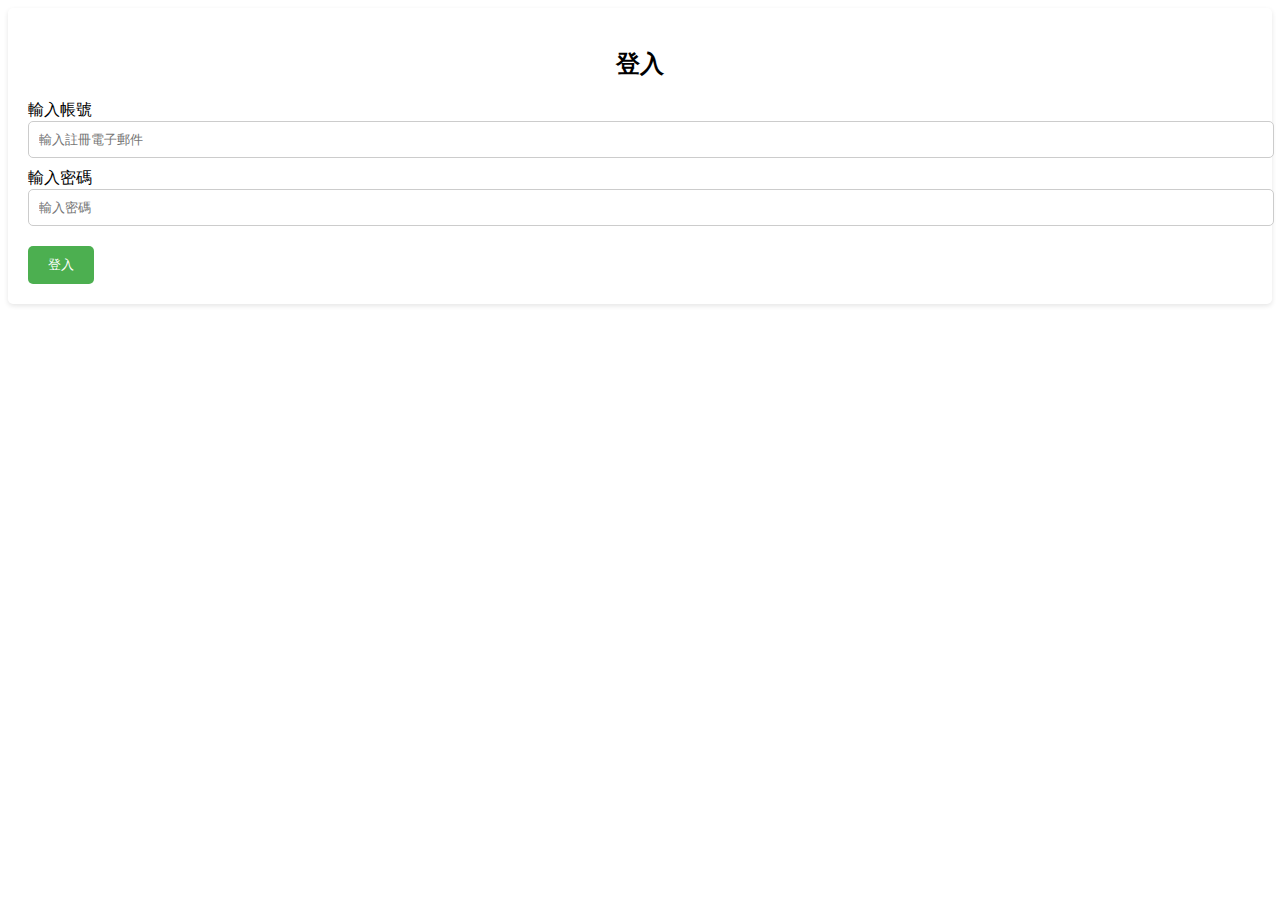
==== webGame/index.html @ d84e7faf "Add files via upload" ====
<!DOCTYPE html>
<html lang="zh-Hant-TW">
<head>
    <meta charset="UTF-8">
    <title>登入頁面</title>
    <link href="style.css" rel="stylesheet">
    <script src="Login_script.js"></script>
</head>
<body>
<div class="login-form">
    <h2>登入</h2>
    <form action="" method="POST">
        <label for email>輸入帳號</label><br>
        <input 
            type="email" 
            id="email"
            name="username" 
            placeholder="輸入註冊電子郵件" 
            list="defaultEmails"
            required><br>
        <datalist id="defaultEmails"></datalist>
        <label for password>輸入密碼</label><br>
        <input 
            type="password" 
            id="password" 
            name="password"
            placeholder="輸入密碼" 
            required><br>
            
        <input type="submit" value="登入" onclick="sendData()">
    </form>
</div>
</body>
</html>
---- webGame/style.css ----
.login-form {
    background-color: #fff;
    padding: 20px;
    border-radius: 5px;
    box-shadow: 0 2px 5px rgba(0, 0, 0, 0.1);
}

.login-form h2 {
    text-align: center;
    margin-bottom: 20px;
}

.login-form input[type="email"],
.login-form input[type="password"] {
    width: 100%;
    padding: 10px;
    margin-bottom: 10px;
    border: 1px solid #ccc;
    border-radius: 5px;
}

.login-form input[type="submit"] {
    background-color: #4CAF50;
    color: white;
    padding: 10px 20px;
    margin-top: 10px;
    border: none;
    border-radius: 5px;
    cursor: pointer;
}

.login-form .alert {
    color: red;
    margin-top: 10px;
}
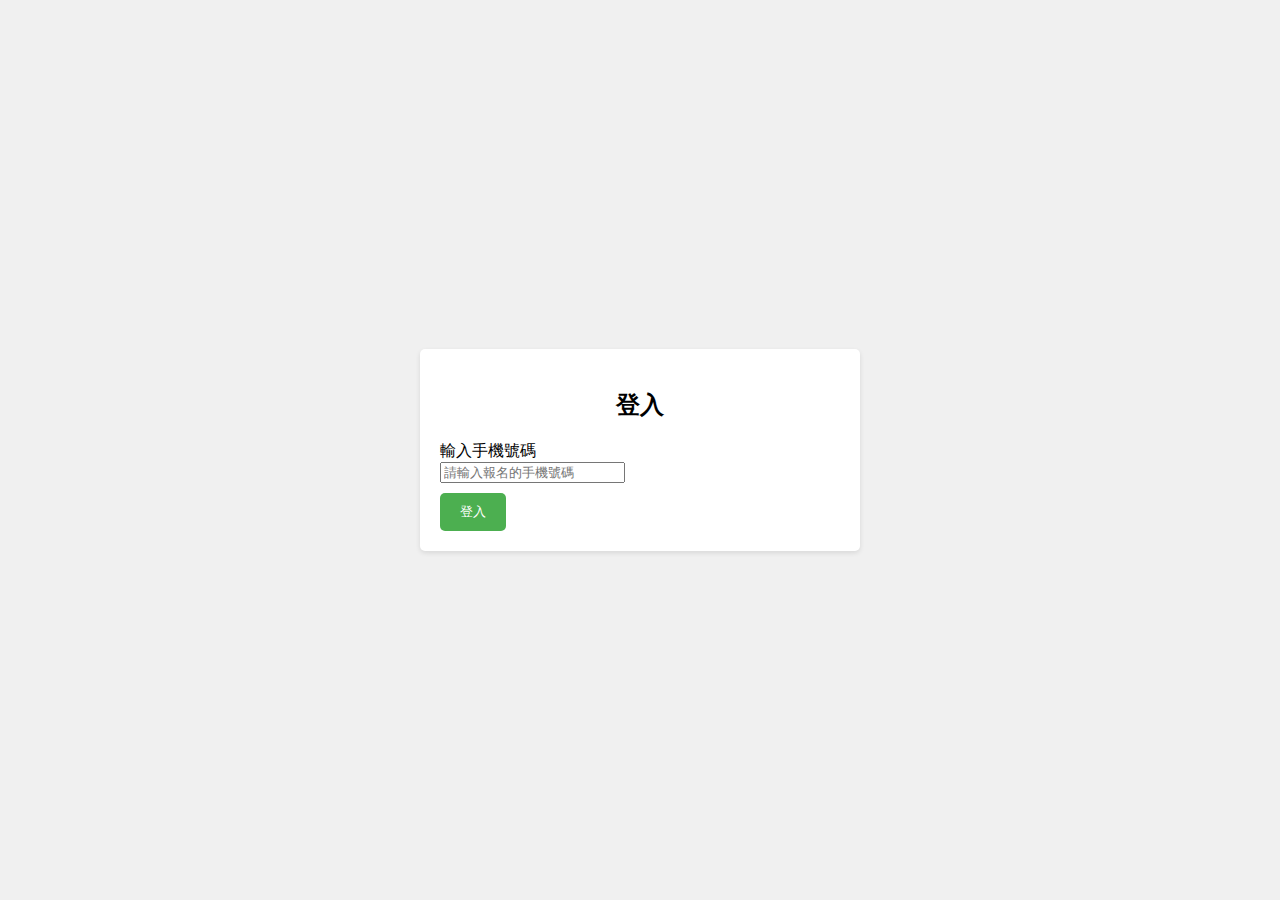
==== commit cafd83c2: "Add files via upload" ====
--- a/webGame/index.html
+++ b/webGame/index.html
@@ -1,34 +1,28 @@
 <!DOCTYPE html>
 <html lang="zh-Hant-TW">
-<head>
-    <meta charset="UTF-8">
-    <title>登入頁面</title>
-    <link href="style.css" rel="stylesheet">
-    <script src="Login_script.js"></script>
-</head>
-<body>
-<div class="login-form">
-    <h2>登入</h2>
-    <form action="" method="POST">
-        <label for email>輸入帳號</label><br>
-        <input 
-            type="email" 
-            id="email"
-            name="username" 
-            placeholder="輸入註冊電子郵件" 
-            list="defaultEmails"
-            required><br>
-        <datalist id="defaultEmails"></datalist>
-        <label for password>輸入密碼</label><br>
-        <input 
-            type="password" 
-            id="password" 
-            name="password"
-            placeholder="輸入密碼" 
-            required><br>
-            
-        <input type="submit" value="登入" onclick="sendData()">
-    </form>
-</div>
-</body>
-</html>+    <head>
+        <meta charset="UTF-8">
+        <meta name="viewport" content="width=device-width, initial-scale=1.0">
+        <title>登入頁面</title>
+        <link href="style.css" rel="stylesheet">
+        <script src="./login_script.js?version=1.2"></script>
+    </head>
+    <body onload="checkLogin()">
+        <div class="login-container">
+            <div class="login-form">
+                <h2>登入</h2>
+                <form onsubmit="checkPhoneNumber(event)" method="POST">
+                    <label for="a">輸入手機號碼</label><br>
+                    <input 
+                        type="text" 
+                        id="phoneNumber"
+                        name="phoneNumber"
+                        placeholder="請輸入報名的手機號碼" 
+                        required><br>
+                        
+                    <input type="submit" value="登入">
+                </form>
+            </div>
+        </div>
+    </body>
+</html>
--- a/webGame/style.css
+++ b/webGame/style.css
@@ -1,10 +1,29 @@
+/* style.css */
+body {
+    margin: 0;
+    padding: 0;
+    font-family: Arial, sans-serif;
+    display: flex;
+    justify-content: center;
+    align-items: center;
+    height: 100vh;
+    background-color: #f0f0f0;
+}
 
+.login-container {
+    display: flex;
+    justify-content: center;
+    align-items: center;
+    width: 100%;
+}
 
 .login-form {
     background-color: #fff;
     padding: 20px;
     border-radius: 5px;
     box-shadow: 0 2px 5px rgba(0, 0, 0, 0.1);
+    max-width: 400px;
+    width: 100%;
 }
 
 .login-form h2 {
@@ -12,8 +31,7 @@
     margin-bottom: 20px;
 }
 
-.login-form input[type="email"],
-.login-form input[type="password"] {
+.login-form input[type="phoneNumber"]{
     width: 100%;
     padding: 10px;
     margin-bottom: 10px;
@@ -35,3 +53,18 @@
     color: red;
     margin-top: 10px;
 }
+
+@media (max-width: 600px) {
+    .login-form {
+        padding: 15px;
+    }
+
+    .login-form input[type="phoneNumber"],
+    .login-form input[type="submit"] {
+        font-size: 40px;
+    }
+
+    .login-form h2 {
+        font-size: 50px;
+    }
+}
